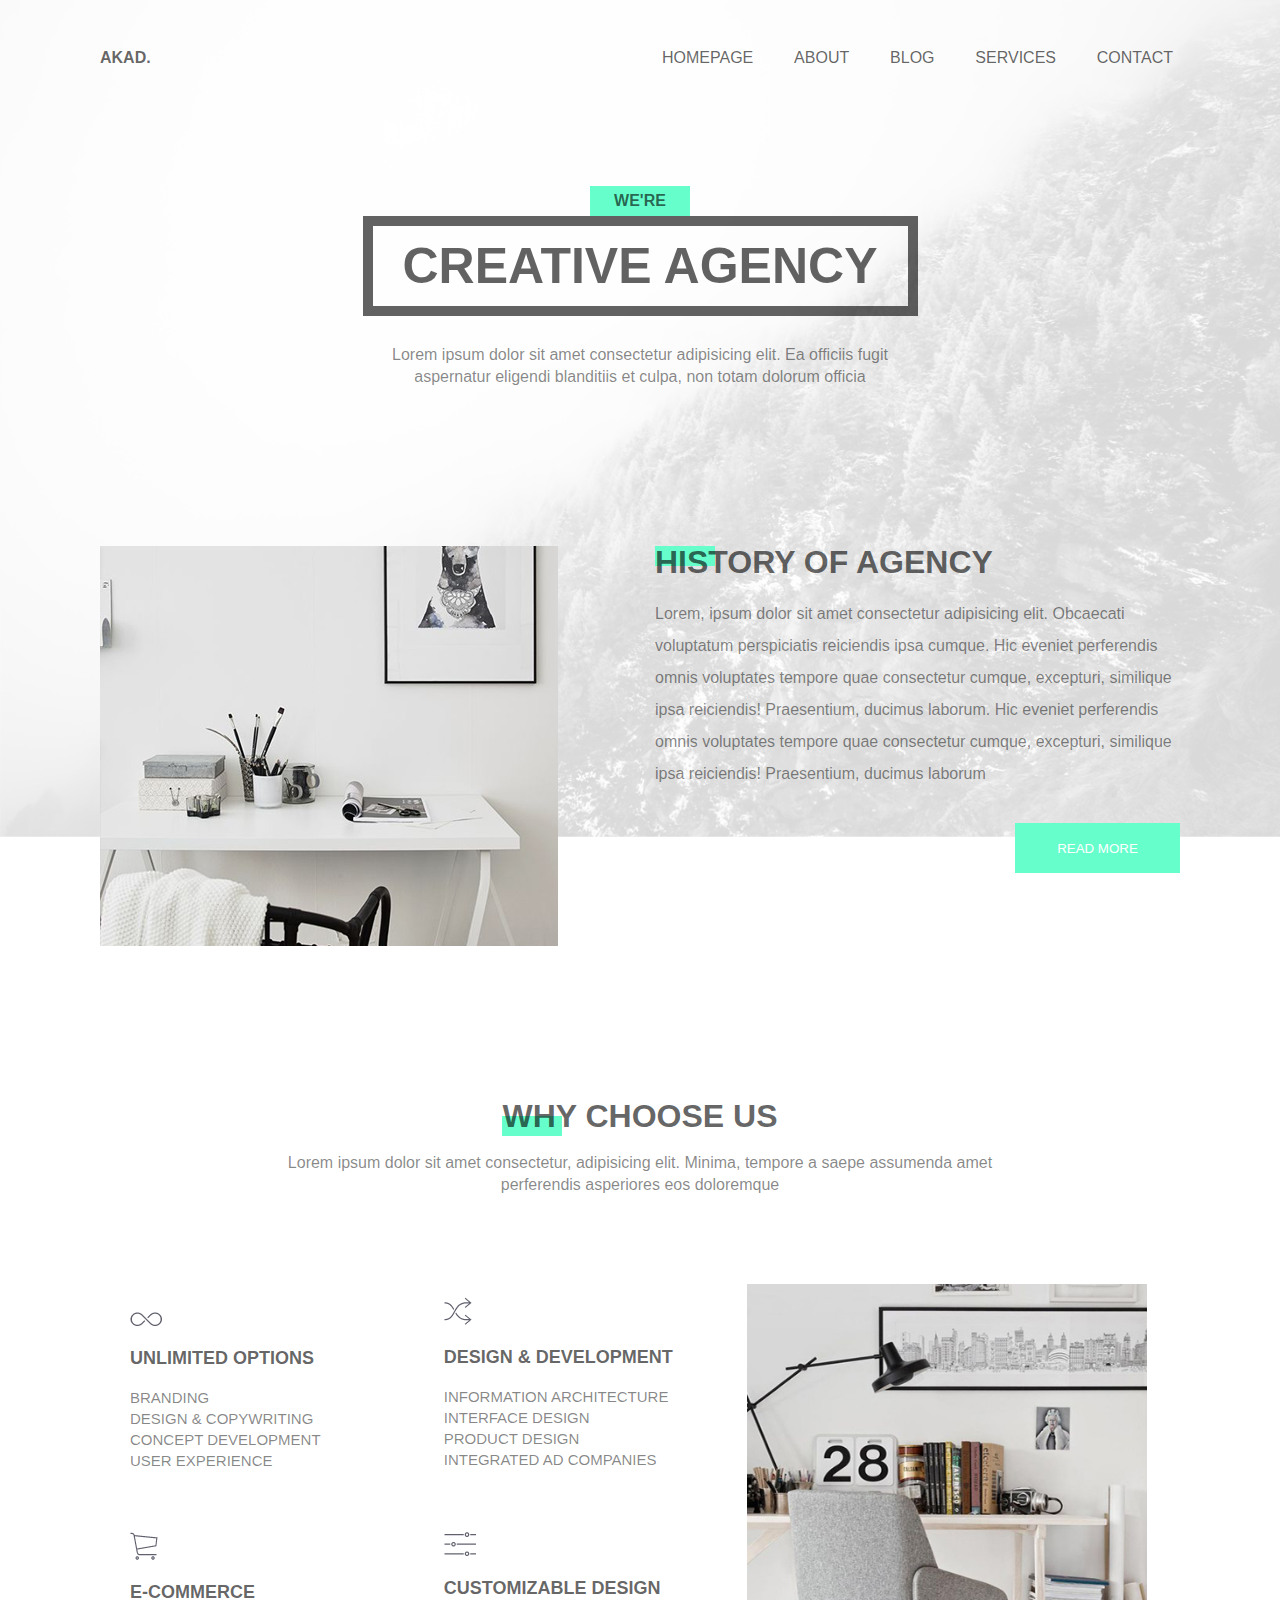
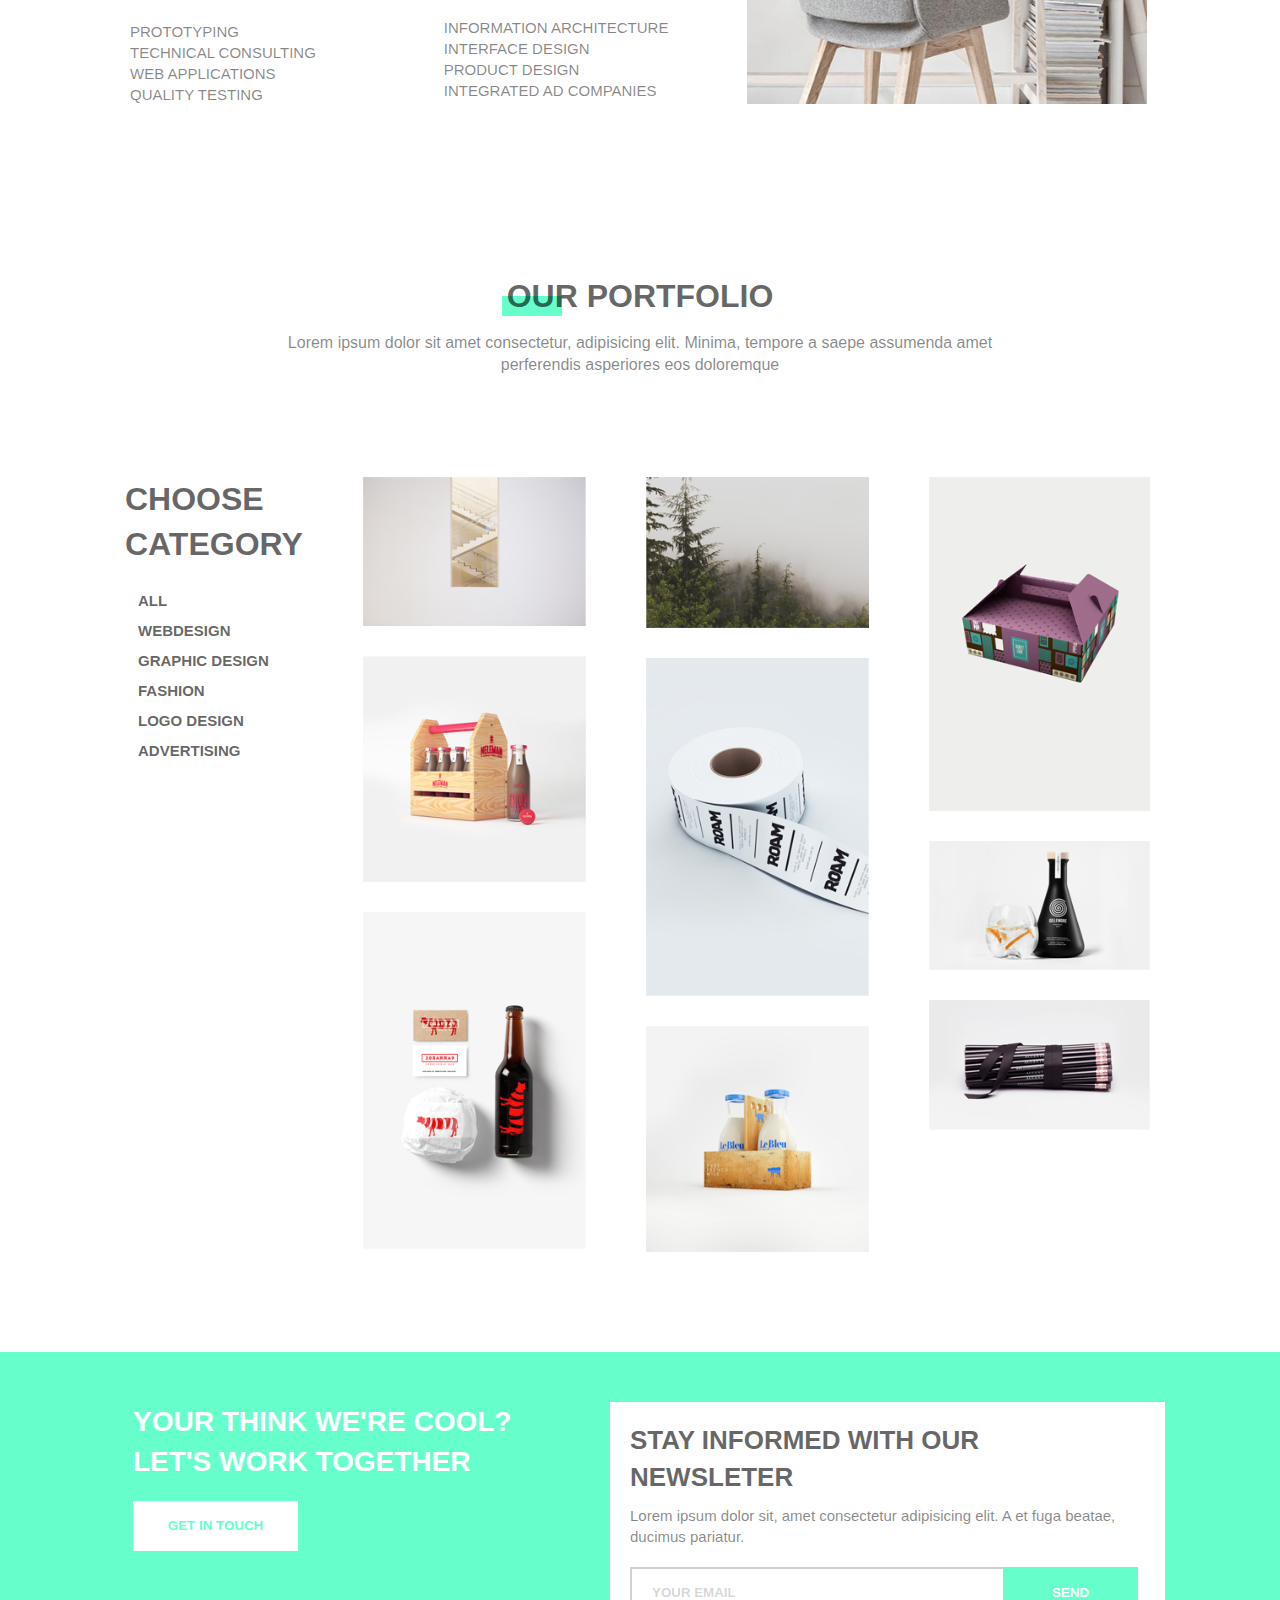
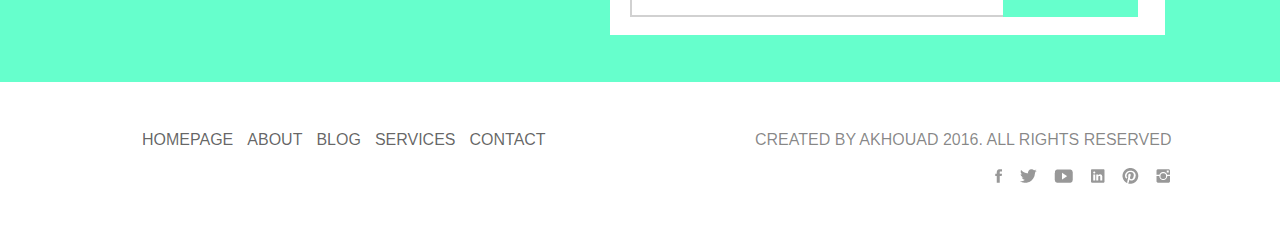
==== index.html @ 162cc3d8 "changed folders in project" ====
<!DOCTYPE html>
<html lang="en">
<head>
    <meta charset="UTF-8">
    <meta name="viewport" content="width=device-width, initial-scale=1.0">
    <title>Document</title>
    <link rel="stylesheet" href="reset.css"/>
    <link rel="stylesheet" href="grid.css"/>
    <link rel="stylesheet" href="style.css"/>
</head>
<body>
    <header>
        <div class="container">
            <div class="row column">
                <div class="col-md-12 head">
                    <div class="col-md-6">
                        <div class="logo">
                            <a>AKAD.</a>
                        </div>
                    </div>
                    <div class="col-md-6">
                        <div class="menu">
                            <nav>
                                <ul class="submenu">
                                    <li><a href="">HOMEPAGE</a></li>
                                    <li><a href="">ABOUT</a></li>
                                    <li><a href="">BLOG</a></li>
                                    <li><a href="">SERVICES</a></li>
                                    <li><a href="">CONTACT</a></li>
                                </ul>
                            </nav>
                        </div>
                    </div>
                </div>
                <div class="col-md-12 midle column">
                    <div class="col-md-4">
                        <div class="were">
                            <a>WE'RE</a>
                        </div>
                    </div>
                    <div class="col-md-4">
                        <div class="creative">
                            <a>CREATIVE AGENCY</a>
                        </div>
                    </div>
                    <div class="col-md-4">
                        <div class="inf">
                            <a>Lorem ipsum dolor sit amet consectetur adipisicing elit. Ea officiis fugit aspernatur eligendi blanditiis et culpa, non totam dolorum officia</a>
                        </div>
                    </div>
                </div>
                <div class="col-md-12 photoinf">
                    <div class="col-md-6">
                        <div class="first-img">
                            <img src="images/first-img.png">
                        </div>
                    </div>
                    <div class="col-md-6">
                        <div class="history">
                            <div class="gen">
                                <div class="green"></div>
                                <h3>HISTORY OF AGENCY</h3>
                            </div>
                            <div class="text">
                                <a>Lorem, ipsum dolor sit amet consectetur adipisicing elit. Obcaecati voluptatum perspiciatis reiciendis ipsa cumque. Hic eveniet perferendis omnis voluptates tempore quae consectetur cumque, excepturi, similique ipsa reiciendis! Praesentium, ducimus laborum. Hic eveniet perferendis omnis voluptates tempore quae consectetur cumque, excepturi, similique ipsa reiciendis! Praesentium, ducimus laborum</a>
                            </div>
                            <div class="but">
                                <button>READ MORE</button>
                            </div>
                        </div>
                    </div>
                </div>
            </div>
        </div>
    </header>
    <main>
        <section class="section1">
            <div class="container">
                <div class="row column">
                    <div class="col-md-12 choose">
                        <div class="green"></div>
                        <h3>WHY CHOOSE US</h3>
                        <a>Lorem ipsum dolor sit amet consectetur, adipisicing elit. Minima, tempore a saepe assumenda amet perferendis asperiores eos doloremque</a>
                    </div>
                    <div class="col-md-12 infoWithPhoto">
                        <div class="col-md-7 gnbox">
                            <div class="col-md-12 ngnbox">
                                <div class="col-md-6 box">
                                    <div class="lg-1">
                                        <img src="images/logo1.png">
                                    </div>
                                    <h3>UNLIMITED OPTIONS</h3>
                                    <a>BRANDING</a>
                                    <a>DESIGN & COPYWRITING</a>
                                    <a>CONCEPT DEVELOPMENT</a>
                                    <a>USER EXPERIENCE</a>
                                </div>
                                <div class="col-md-6 box">
                                    <div class="lg">
                                        <img src="images/logo2.png">
                                    </div>
                                    <h3>DESIGN & DEVELOPMENT</h3>
                                    <a>INFORMATION ARCHITECTURE</a>
                                    <a>INTERFACE DESIGN</a>
                                    <a>PRODUCT DESIGN</a>
                                    <a>INTEGRATED AD COMPANIES</a>
                                </div>
                            </div>
                            <div class="col-md-12 ngnbox">
                                <div class="col-md-6 box">
                                    <div class="lg">
                                        <img src="images/logo3.png">
                                    </div>
                                    <h3>E-COMMERCE</h3>
                                    <a>PROTOTYPING</a>
                                    <a>TECHNICAL CONSULTING</a>
                                    <a>WEB APPLICATIONS</a>
                                    <a>QUALITY TESTING</a>
                                </div>
                                <div class="col-md-6 box">
                                    <div class="lg">
                                        <img src="images/logo4.png">
                                    </div>
                                    <h3>CUSTOMIZABLE DESIGN</h3>
                                    <a>INFORMATION ARCHITECTURE</a>
                                    <a>INTERFACE DESIGN</a>
                                    <a>PRODUCT DESIGN</a>
                                    <a>INTEGRATED AD COMPANIES</a>
                                </div>
                            </div>
                        </div>
                        <div class="col-md-5 ph">
                            <img src="images/secong-img.png">
                        </div>
                    </div>
                </div>
            </div>
        </section>
        <section class="section2">
            <div class="container">
                <div class="row column">
                    <div class="col-md-12  choose numb2">
                        <div class="green"></div>
                        <h3>OUR PORTFOLIO</h3>
                        <a>Lorem ipsum dolor sit amet consectetur, adipisicing elit. Minima, tempore a saepe assumenda amet perferendis asperiores eos doloremque</a>
                    </div>
                    <div class="col-md-12 line">
                        <div class="col-md-2 submenu2">
                            <h3>CHOOSE CATEGORY</h3>
                            <div><a href="">ALL</a></div>
                            <div><a href="">WEBDESIGN</a></div>
                            <div><a href="">GRAPHIC DESIGN</a></div>
                            <div><a href="">FASHION</a></div>
                            <div><a href="">LOGO DESIGN</a></div>
                            <div><a href="">ADVERTISING</a></div>
                        </div>
                        <div class="col-md-10 line photos">
                            <div class="col-md-4 column">
                                <div class="col-md-4 bx">
                                    <img src="images/portfolio1.png">
                                </div>
                                <div class="col-md-4 bx">
                                    <img src="images/portfolio2.png">
                                </div>
                                <div class="col-md-4 bx">
                                    <img src="images/portfolio3.png">
                                </div>
                            </div>
                            <div class="col-md-4 column">
                                <div class="col-md-4 bx">
                                    <img src="images/portfolio4.png">
                                </div>
                                <div class="col-md-4 bx">
                                    <img src="images/portfolio5.png">
                                </div>
                                <div class="col-md-4 bx">
                                    <img src="images/portfolio6.png">
                                </div>
                            </div>
                            <div class="col-md-4 column">
                                <div class="col-md-4 bx">
                                    <img src="images/portfolio7.png">
                                </div>
                                <div class="col-md-4 bx">
                                    <img src="images/portfolio8.png">
                                </div>
                                <div class="col-md-4 bx">
                                    <img src="images/portfolio9.png">
                                </div>
                            </div>
                        </div>
                    </div>
                </div>
            </div>
        </section>
        <section class="section3">
            <div class="container">
                <div class="row">
                    <div class="col-md-5 cool column">
                        <h3>YOUR THINK WE'RE COOL? LET'S WORK TOGETHER</h3>
                        <button>GET IN TOUCH</button>
                    </div>
                    <div class="col-md-6">
                        <div class="mailDiv">
                            <h3>STAY INFORMED WITH OUR NEWSLETER</h3>
                            <a>Lorem ipsum dolor sit, amet consectetur adipisicing elit. A et fuga beatae, ducimus pariatur.</a>
                            <div class="mail">
                                <input type="email" placeholder="YOUR EMAIL">
                                <button>SEND</button>
                            </div>
                        </div>
                    </div>
                </div>
            </div>
        </section>
    </main>
    <footer class="footer">
        <div class="container">
            <div class="row">
                <div class="col-md-6 settingsMenuFooter">
                    <div class="menu">
                        <nav>
                            <ul class="submenu">
                                <li><a href="">HOMEPAGE</a></li>
                                <li><a href="">ABOUT</a></li>
                                <li><a href="">BLOG</a></li>
                                <li><a href="">SERVICES</a></li>
                                <li><a href="">CONTACT</a></li>
                            </ul>
                        </nav>
                    </div> 
                </div>
                <div class="col-md-6 column footerInfo">
                    <h3>CREATED BY AKHOUAD 2016. ALL RIGHTS RESERVED</h3>
                    <div class="links">
                        <img src="images/links.png" alt="">
                    </div>
                </div>
            </div>
        </div>
    </footer>
</body>
</html>
---- grid.css ----
* {
    box-sizing: border-box;
}

body {
    min-height: 1500px;
    font-family: 'Open Sans', sans-serif;
}

.container {
    width: 100%;
    padding-left: 15px;
    padding-right: 15px;
    margin-left: auto;
    margin-right: auto;
}

.row {
    display: flex;
    margin-left: -15px;
    margin-right: -15px;
}

 [class*="col-"] {
     padding-left: 15px;
     padding-right: 15px;
}

.col-xs-12 {
    flex: 0 0 100%;
    max-width: 100%;
}



@media(min-width:768px){
    .container {
        max-width: 720px;
    }
}

@media(min-width:992px){
    .container {
        max-width: 960px;
    }
    .col-md-2 {
        flex: 0 0 16.66667%;
        max-width: 16.66667;
    }
    .col-md-8 {
        flex: 0 0 66.66667%;
        max-width: 66.66667%;
    }
    .col-md-6 {
        flex: 0 0 50%;
        max-width: 50%;
    }
    .col-md-7 {
        flex: 0 0 58.33333%;
        max-width: 58.33333%;
    }
    .col-md-5 {
        flex: 0 0 41.6666667%;
        max-width: 41.6666667%;
    }
    .col-md-3 {
        flex: 0 0 25%;
        max-width: 25%;
    }
}

@media(min-width:1200px){
    .container {
        max-width: 1140px;
    }
}

@media (max-width: 767px) {
    .header-row {
        flex-direction: column;
    }
}
---- style.css ----
/* HEADER */

.column {
    display: flex;
    flex-direction: column;
}

header {
    display: flex;
    height: 850px;
    background-image: url(images/BG.png);
    background-repeat: no-repeat;
    background-size: 100%;
    align-items: center;
    flex-direction: column;
}

.head {
    display: flex;
    flex-direction: row;
    padding-top: 50px;
}

.logo a {
    color: rgba(0, 0, 0, 0.616);
    font-weight: bold;
}

.submenu {
    display: flex;
    justify-content: space-between;
    flex-direction: row;
}

.submenu li a {
    text-decoration: none;
    color: rgba(0, 0, 0, 0.616);
    border: 2px solid transparent;
    border-radius: 10px;
    padding: 5px;
}

.submenu li a:hover {
    border: 2px solid rgba(0, 0, 0, 0.616);
    border-radius: 10px;
    padding: 5px;
}

.midle {
    width: 628px;
    height: 270px;
    display: flex;
    justify-content: center;
    align-items: center;
    align-self: center;
    padding-top: 200px;
}

.were {
    width: 100px;
    height: 30px;
    background-color: #66ffcc;
    display: flex;
    justify-content: center;
    align-items: center;
}

.were a {
    color: rgba(0, 0, 0, 0.616);
    font-weight: bold;
}

.creative {
    width: 555px;
    height: 100px;
    border: 10px solid rgba(0, 0, 0, 0.616);
    display: flex;
    justify-content: center;
    align-items: center;
}

.creative a {
    font-size: 50px;
    font-weight: bold;
    color: rgba(0, 0, 0, 0.616);
}

.inf {
    width: 555px;
    height: 100px;
    border: 10px solid transparent;
    display: flex;
    justify-content: center;
    align-items: center;
}

.inf a {
    line-height: 1.4;
    color: rgba(0, 0, 0, 0.479);
    text-align: center;
}

.photoinf {
    display: flex;
    flex-direction: row;
    padding-top: 180px;
}
.first-img {
    padding-top: 30px;
}

.history {
    padding-top: 30px;
}

.green {
    width: 60px;
    height: 20px;
    background-color: #66ffcc;
    position: absolute;
    padding-top: 10px;
}

.gen h3 {
    position: relative;
    font-size: 32px;
    font-weight: bold;
    padding-bottom: 20px;
    color: rgba(0, 0, 0, 0.616);
}

.text a {
    line-height: 2;
    color: rgba(0, 0, 0, 0.479);
}

.but {
    display: flex;
    justify-content: flex-end;
    padding-top: 33px;
}

.but button {
    width: 165px;
    height: 50px;
    background-color: #66ffcc;
    color: white;
    border: none;
}


/* MAIN */
.section1 {
    height: 1010px;
}
.choose {
    display: flex;
    align-items: center;
    flex-direction: column;
    padding-top: 250px;
}

.choose > .green {
    position: absolute;
    margin-right: 79px;
    margin-right: 216px;
    margin-top: 16px;
}

.choose > h3 {
    position: relative;
    font-size: 32px;
    font-weight: bold;
    padding-bottom: 20px;
    color: rgba(0, 0, 0, 0.616);
}

.choose a {
    display: flex;
    justify-content: center;
    width: 738px;
    text-align: center;
    line-height: 1.4;
    color: rgba(0, 0, 0, 0.479);
}

.gnbox {
    display: flex;
    flex-direction: column;
}

.ngnbox {
    display: flex;
    flex-direction: row;

}

.ngnbox:first-child {
    margin-top: 100px;
}

.ngnbox:last-child {
    margin-top: 20px;
}

.box {
    display: flex;
    flex-direction: column;
    width: 280px;
    height: 215px;
    margin-right: 20px;
}

.lg {
    padding-bottom: 20px;
}

.lg-1 {
   margin-top: 15px;
   padding-bottom: 20px;
}

.box h3 {
    padding-bottom: 20px;
    font-size: 18px;
    font-weight: bold;
    color: rgba(0, 0, 0, 0.616);
}
 .box a {
    line-height: 1.4;
    font-size: 15px;
    color: rgba(0, 0, 0, 0.479);
 }

 .infoWithPhoto {
    display: flex;
    flex-direction: row;
 }

.ph {
    margin-top: 87px;
}

 .ph img {
    width: 400px ;
    height: 420px;
 }


/* SECTION 2 */

.numb2 {
    padding-top: 20px;
}

.submenu2 {
    display: flex;
    flex-direction: column;
    padding-top: 100px;
    padding-left: 40px;
}

.submenu2 h3 {
    font-size: 32px;
    font-weight: bold;
    padding-bottom: 20px;
    color: rgba(0, 0, 0, 0.616);
    line-height: 1.4;
}


.submenu2 a {
    text-decoration: none;
    line-height: 2;
    font-size: 15px;
    color:rgba(0, 0, 0, 0.616);
    font-weight: bold;
    
    padding-top: 2px;
    padding-bottom: 2px;
    padding-right: 13px;
    padding-left: 13px;
}

.submenu2 a:hover {
    background-color: #66ffcc;
    color: white;
}

.line {
    display: flex;
    flex-direction: row;
}

.bx img {
    width: 100%;
    height: 100%;
}

.bx {
    padding-top: 30px;
}

.photos {
    padding-top: 70px;
}

/* SECTION 3 */

.section3 {
    background-color: #66ffcc;
    height: 330px;
    margin-top: 100px;
}

.cool {
    padding-top: 50px;
    padding-left: 63px;
}

.cool h3 {
    font-size: 28px;
    font-weight: bold;
    padding-bottom: 20px;
    color: white;
    line-height: 1.4;
}

.cool button {
    width: 165px;
    height: 50px;
    background-color: white;
    border: none;
    color: #66ffcc;
    font-weight: bold;
}

.mailDiv {
    display: flex;
    flex-direction: column;
    padding: 20px;
    margin-top: 50px;
    margin-left: 50px;
    width: 555px;
    height: 233px;
    background-color: white;
}

.mailDiv h3 {
    font-size: 26px;
    font-weight: bold;
    padding-bottom: 10px;
    color: rgba(0, 0, 0, 0.616);
    line-height: 1.4;
}

.mailDiv a {
    line-height: 1.4;
    font-size: 15px;
    color: rgba(0, 0, 0, 0.479);
    padding-bottom: 20px;
}

.mail {
    width: 510px;
    height: 50px;
    display: flex;
    flex-direction: row;
}

.mail input {
    width: 375px;
    height: 50px;
    margin-bottom: 20px;
    padding-left: 20px;
    border: 2px solid rgba(0, 0, 0, 0.178); 
    border-right-color: transparent;
}

.mail button {
    width: 135px;
    height: 50px;
    background-color: #66ffcc;
    color: white;
    font-weight: bold;
    border: none;
    margin-left: -2px;
}

.mail ::placeholder{
    color: rgba(0, 0, 0, 0.178);
    font-weight: bold;
}

/* FOOTER */

.footer {
    height: 155px;
}

.settingsMenuFooter {
    display: flex;
    margin-top: 50px;
    margin-left: 50px;
}

.footerInfo {
    margin-top: 50px;
}

.footerInfo h3 {
    color: rgba(0, 0, 0, 0.479);
    margin-left: 50px;
}

.links {
    display: flex;
    flex-direction: row;
    justify-content: flex-end;
    padding-right: 75px;
    margin-top: 20px;
}
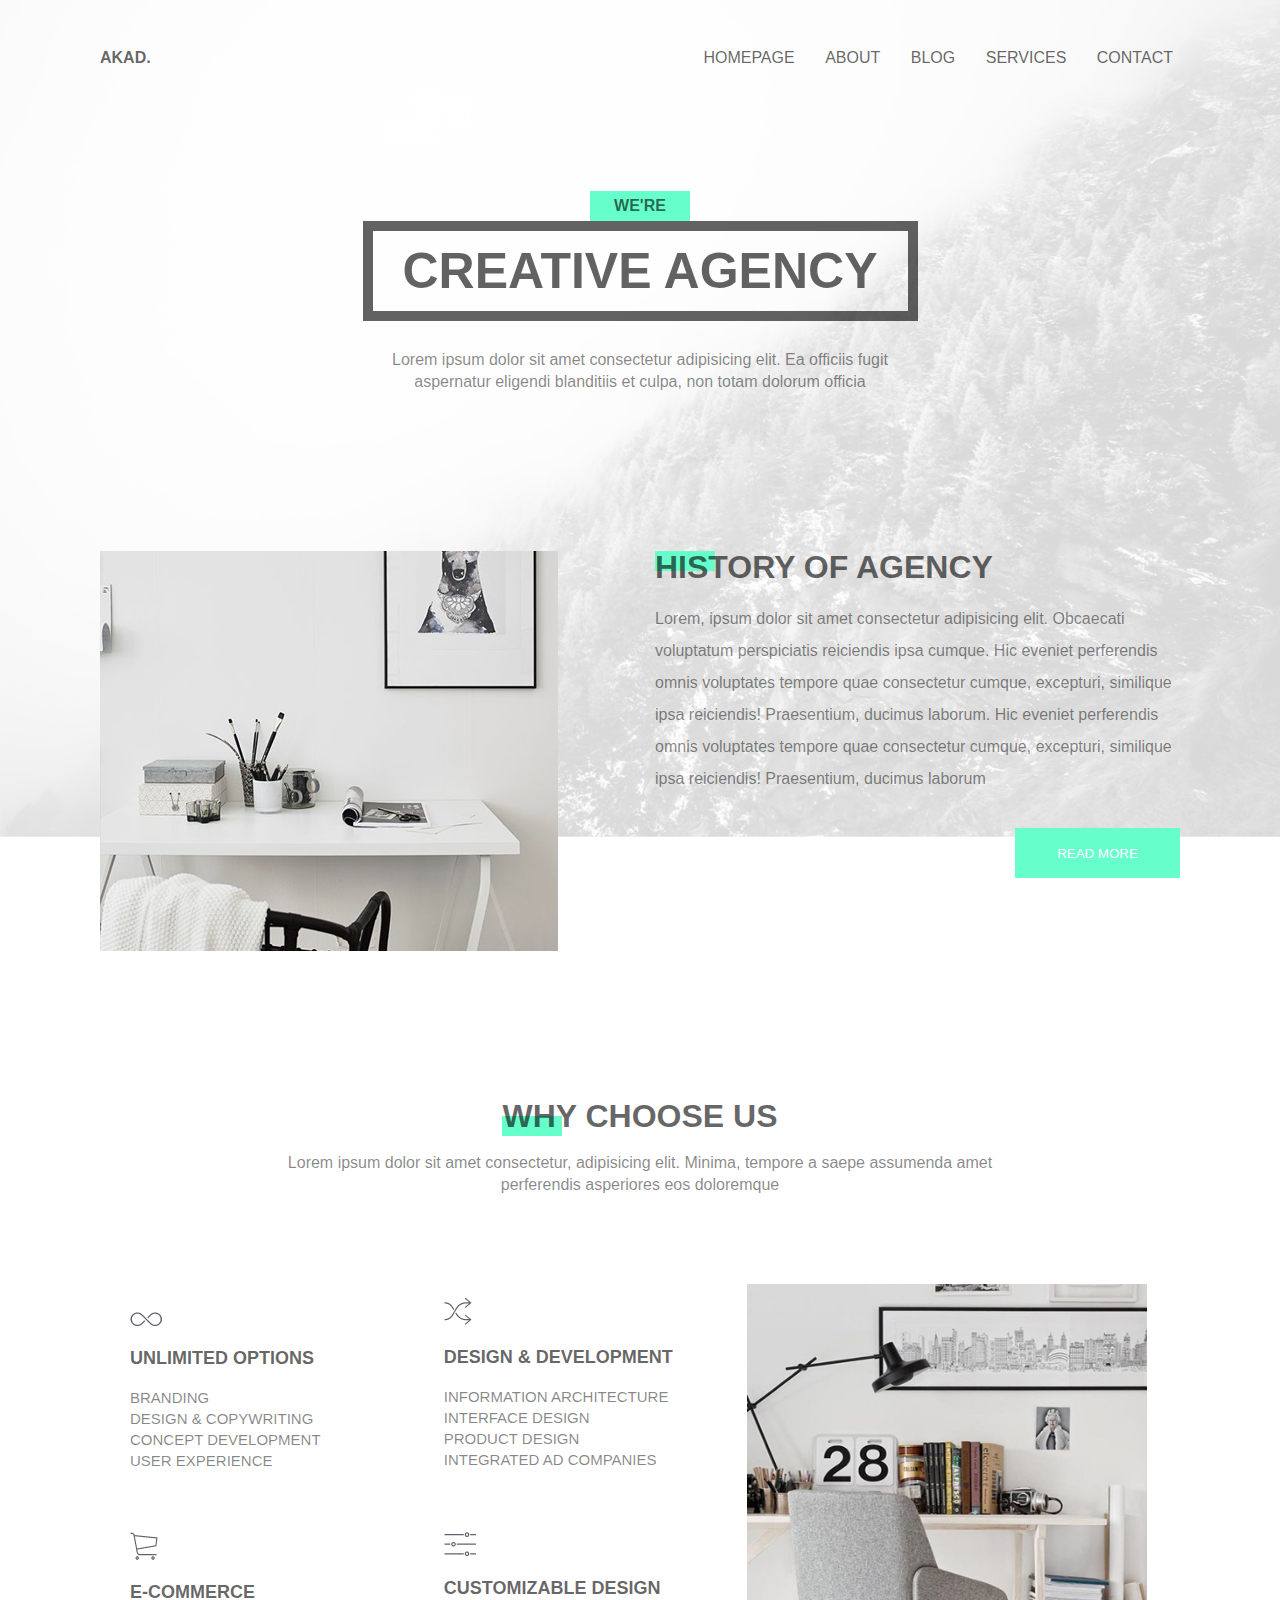
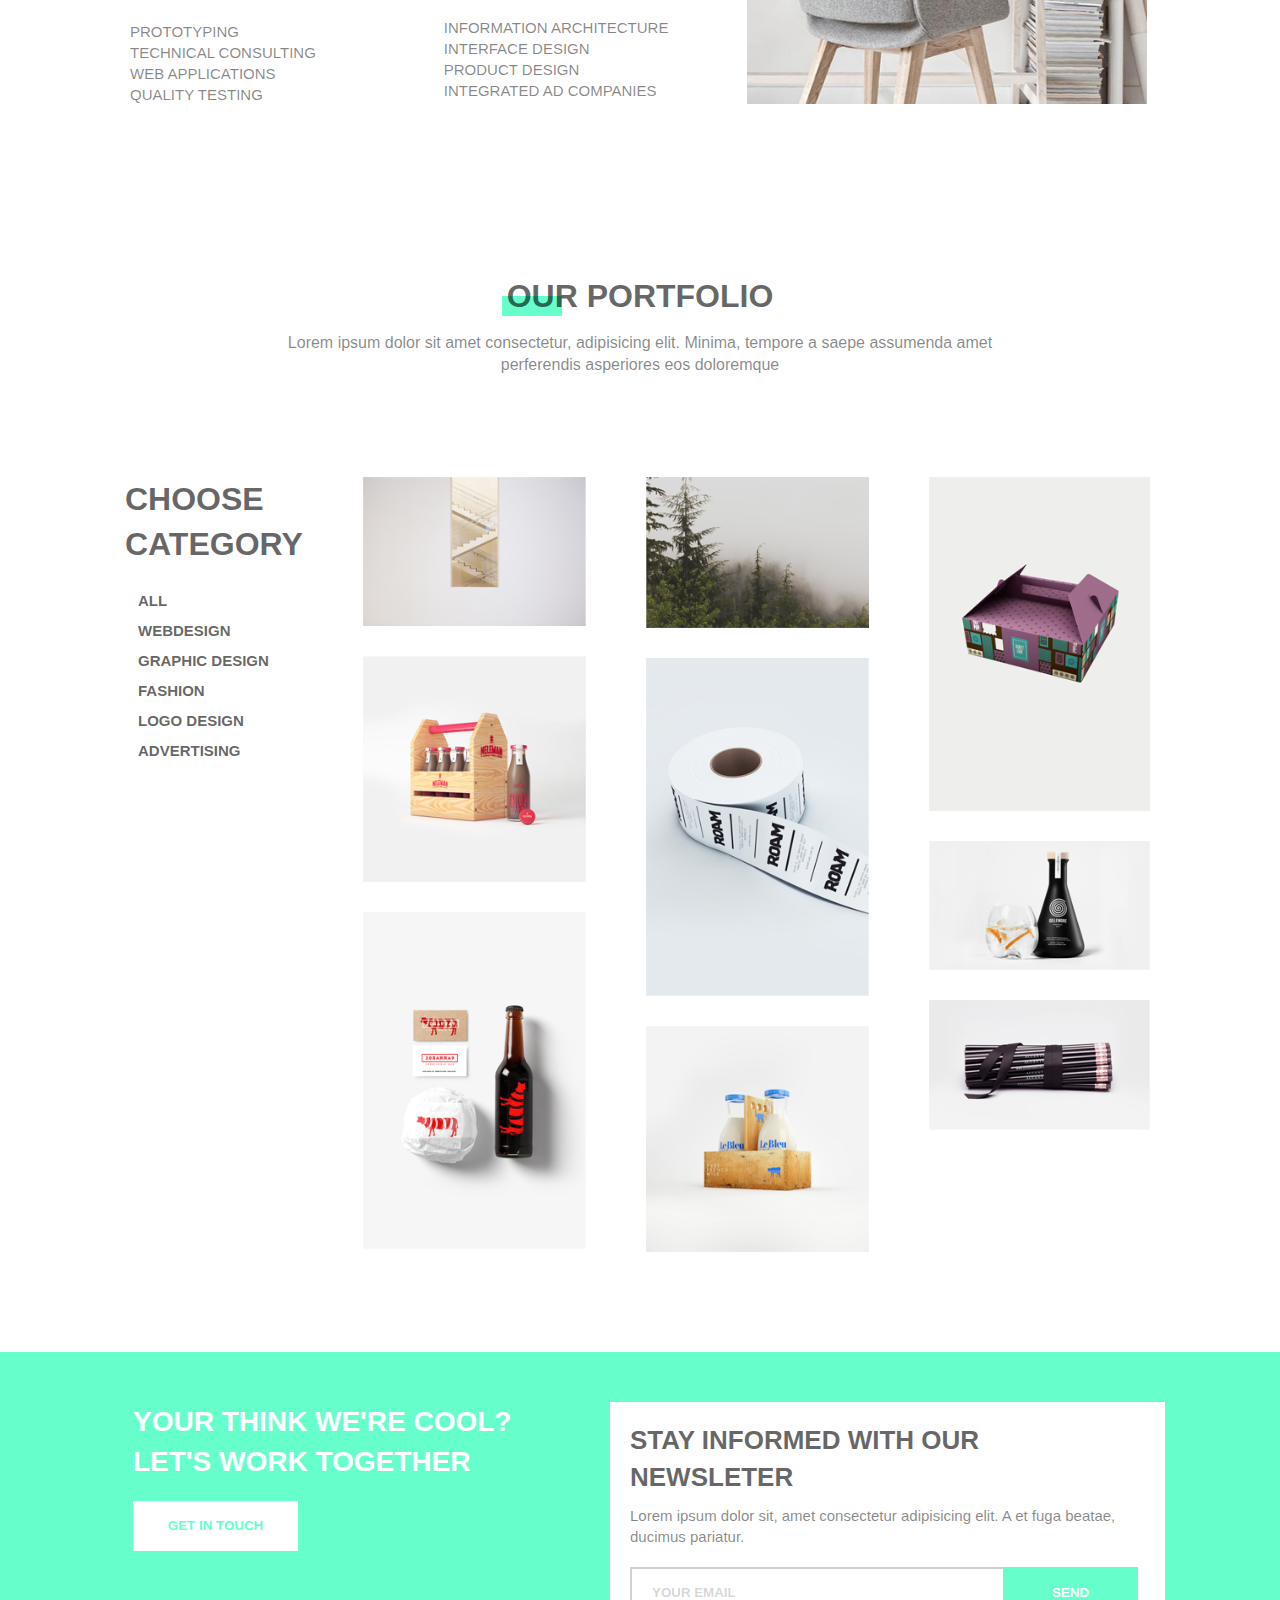
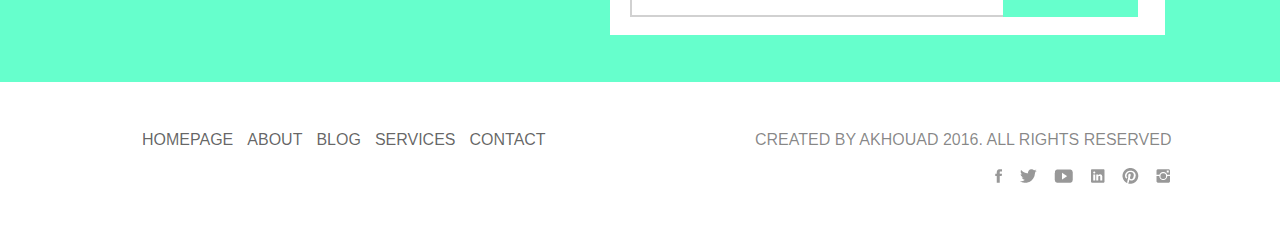
==== commit 7aa6f085: "added burger-menu to all project" ====
--- a/index.html
+++ b/index.html
@@ -12,50 +12,56 @@
     <header>
         <div class="container">
             <div class="row column">
-                <div class="col-md-12 head">
-                    <div class="col-md-6">
+                <div class="col-md-12 col-xs-12 head space">
+                    <div class="col-md-6 col-xs-6">
                         <div class="logo">
                             <a>AKAD.</a>
                         </div>
                     </div>
-                    <div class="col-md-6">
+                    <div class="col-md-6 col-xs-6">
                         <div class="menu">
-                            <nav>
-                                <ul class="submenu">
-                                    <li><a href="">HOMEPAGE</a></li>
-                                    <li><a href="">ABOUT</a></li>
+                            <nav class="navigation hidden-menu">
+                                <ul class="submenu cl">
+                                    <button class="close">X</button>
+                                    <li><a href="index.html">HOMEPAGE</a></li>
+                                    <li><a href="about.html">ABOUT</a></li>
                                     <li><a href="">BLOG</a></li>
-                                    <li><a href="">SERVICES</a></li>
+                                    <li><a href="ourServices.html">SERVICES</a></li>
                                     <li><a href="">CONTACT</a></li>
                                 </ul>
                             </nav>
-                        </div>
-                    </div>
-                </div>
-                <div class="col-md-12 midle column">
+                            <div class="nav-gamburger-menu">
+                                <span></span>
+                                <span></span>
+                                <span></span>
+                            </div>
+                        </div>
+                    </div>
+                </div>
+                <div class="col-md-12 col-xs-12 midle column">
                     <div class="col-md-4">
                         <div class="were">
                             <a>WE'RE</a>
                         </div>
                     </div>
-                    <div class="col-md-4">
+                    <div class="col-md-4 col-xs-12">
                         <div class="creative">
                             <a>CREATIVE AGENCY</a>
                         </div>
                     </div>
-                    <div class="col-md-4">
+                    <div class="col-md-4 col-xs-12">
                         <div class="inf">
                             <a>Lorem ipsum dolor sit amet consectetur adipisicing elit. Ea officiis fugit aspernatur eligendi blanditiis et culpa, non totam dolorum officia</a>
                         </div>
                     </div>
                 </div>
-                <div class="col-md-12 photoinf">
-                    <div class="col-md-6">
+                <div class="col-md-12 col-xs-12 photoinf cl">
+                    <div class="col-md-6 col-xs-12">
                         <div class="first-img">
                             <img src="images/first-img.png">
                         </div>
                     </div>
-                    <div class="col-md-6">
+                    <div class="col-md-6 col-xs-12">
                         <div class="history">
                             <div class="gen">
                                 <div class="green"></div>
@@ -77,15 +83,15 @@
         <section class="section1">
             <div class="container">
                 <div class="row column">
-                    <div class="col-md-12 choose">
+                    <div class="col-md-12 col-xs-12 choose">
                         <div class="green"></div>
                         <h3>WHY CHOOSE US</h3>
                         <a>Lorem ipsum dolor sit amet consectetur, adipisicing elit. Minima, tempore a saepe assumenda amet perferendis asperiores eos doloremque</a>
                     </div>
-                    <div class="col-md-12 infoWithPhoto">
-                        <div class="col-md-7 gnbox">
-                            <div class="col-md-12 ngnbox">
-                                <div class="col-md-6 box">
+                    <div class="col-md-12 col-xs-12 infoWithPhoto cl">
+                        <div class="col-md-7 col-xs-12 gnbox cl">
+                            <div class="col-md-12 col-xs-12 ngnbox cl">
+                                <div class="col-md-6 col-xs-12 box">
                                     <div class="lg-1">
                                         <img src="images/logo1.png">
                                     </div>
@@ -95,7 +101,7 @@
                                     <a>CONCEPT DEVELOPMENT</a>
                                     <a>USER EXPERIENCE</a>
                                 </div>
-                                <div class="col-md-6 box">
+                                <div class="col-md-6 col-xs-12 box">
                                     <div class="lg">
                                         <img src="images/logo2.png">
                                     </div>
@@ -106,8 +112,8 @@
                                     <a>INTEGRATED AD COMPANIES</a>
                                 </div>
                             </div>
-                            <div class="col-md-12 ngnbox">
-                                <div class="col-md-6 box">
+                            <div class="col-md-12 col-xs-12 ngnbox cl">
+                                <div class="col-md-6 col-xs-12 box">
                                     <div class="lg">
                                         <img src="images/logo3.png">
                                     </div>
@@ -117,7 +123,7 @@
                                     <a>WEB APPLICATIONS</a>
                                     <a>QUALITY TESTING</a>
                                 </div>
-                                <div class="col-md-6 box">
+                                <div class="col-md-6 col-xs-12 box">
                                     <div class="lg">
                                         <img src="images/logo4.png">
                                     </div>
@@ -129,7 +135,7 @@
                                 </div>
                             </div>
                         </div>
-                        <div class="col-md-5 ph">
+                        <div class="col-md-5 col-xs-12 ph">
                             <img src="images/secong-img.png">
                         </div>
                     </div>
@@ -138,14 +144,14 @@
         </section>
         <section class="section2">
             <div class="container">
-                <div class="row column">
-                    <div class="col-md-12  choose numb2">
+                <div class="row column cl">
+                    <div class="col-md-12 col-xs-12 choose numb2">
                         <div class="green"></div>
                         <h3>OUR PORTFOLIO</h3>
                         <a>Lorem ipsum dolor sit amet consectetur, adipisicing elit. Minima, tempore a saepe assumenda amet perferendis asperiores eos doloremque</a>
                     </div>
-                    <div class="col-md-12 line">
-                        <div class="col-md-2 submenu2">
+                    <div class="col-md-12 col-xs-12 line cl">
+                        <div class="col-md-2 col-xs-12 submenu2">
                             <h3>CHOOSE CATEGORY</h3>
                             <div><a href="">ALL</a></div>
                             <div><a href="">WEBDESIGN</a></div>
@@ -154,37 +160,37 @@
                             <div><a href="">LOGO DESIGN</a></div>
                             <div><a href="">ADVERTISING</a></div>
                         </div>
-                        <div class="col-md-10 line photos">
-                            <div class="col-md-4 column">
-                                <div class="col-md-4 bx">
+                        <div class="col-md-10 col-xs-12 line photos cl">
+                            <div class="col-md-4 col-xs-12 column cl">
+                                <div class="col-md-4 col-xs-12 bx">
                                     <img src="images/portfolio1.png">
                                 </div>
-                                <div class="col-md-4 bx">
+                                <div class="col-md-4 col-xs-12 bx">
                                     <img src="images/portfolio2.png">
                                 </div>
-                                <div class="col-md-4 bx">
+                                <div class="col-md-4 col-xs-12 bx">
                                     <img src="images/portfolio3.png">
                                 </div>
                             </div>
-                            <div class="col-md-4 column">
-                                <div class="col-md-4 bx">
+                            <div class="col-md-4 col-xs-12 column cl">
+                                <div class="col-md-4 col-xs-12 bx">
                                     <img src="images/portfolio4.png">
                                 </div>
-                                <div class="col-md-4 bx">
+                                <div class="col-md-4 col-xs-12 bx cl">
                                     <img src="images/portfolio5.png">
                                 </div>
-                                <div class="col-md-4 bx">
+                                <div class="col-md-4 col-xs-12 bx cl">
                                     <img src="images/portfolio6.png">
                                 </div>
                             </div>
-                            <div class="col-md-4 column">
-                                <div class="col-md-4 bx">
+                            <div class="col-md-4 col-xs-12 column cl">
+                                <div class="col-md-4 col-xs-12 bx">
                                     <img src="images/portfolio7.png">
                                 </div>
-                                <div class="col-md-4 bx">
+                                <div class="col-md-4 col-xs-12 bx">
                                     <img src="images/portfolio8.png">
                                 </div>
-                                <div class="col-md-4 bx">
+                                <div class="col-md-4 col-xs-12 bx">
                                     <img src="images/portfolio9.png">
                                 </div>
                             </div>
@@ -195,12 +201,12 @@
         </section>
         <section class="section3">
             <div class="container">
-                <div class="row">
-                    <div class="col-md-5 cool column">
+                <div class="row cl">
+                    <div class="col-md-5 col-xs-12 cool column">
                         <h3>YOUR THINK WE'RE COOL? LET'S WORK TOGETHER</h3>
                         <button>GET IN TOUCH</button>
                     </div>
-                    <div class="col-md-6">
+                    <div class="col-md-6 col-xs-12">
                         <div class="mailDiv">
                             <h3>STAY INFORMED WITH OUR NEWSLETER</h3>
                             <a>Lorem ipsum dolor sit, amet consectetur adipisicing elit. A et fuga beatae, ducimus pariatur.</a>
@@ -216,15 +222,15 @@
     </main>
     <footer class="footer">
         <div class="container">
-            <div class="row">
+            <div class="row cl">
                 <div class="col-md-6 settingsMenuFooter">
                     <div class="menu">
                         <nav>
-                            <ul class="submenu">
-                                <li><a href="">HOMEPAGE</a></li>
-                                <li><a href="">ABOUT</a></li>
+                            <ul class="submenu cl">
+                                <li><a href="index.html">HOMEPAGE</a></li>
+                                <li><a href="about.html">ABOUT</a></li>
                                 <li><a href="">BLOG</a></li>
-                                <li><a href="">SERVICES</a></li>
+                                <li><a href="ourServices.html">SERVICES</a></li>
                                 <li><a href="">CONTACT</a></li>
                             </ul>
                         </nav>
@@ -239,5 +245,6 @@
             </div>
         </div>
     </footer>
+    <script src="homeApp.js"></script>
 </body>
 </html>--- a/grid.css
+++ b/grid.css
@@ -27,10 +27,6 @@
      padding-right: 15px;
 }
 
-.col-xs-12 {
-    flex: 0 0 100%;
-    max-width: 100%;
-}
 
 
 
--- a/style.css
+++ b/style.css
@@ -148,7 +148,6 @@
     color: white;
     border: none;
 }
-
 
 /* MAIN */
 .section1 {
@@ -395,8 +394,8 @@
 
 /* FOOTER */
 
-.footer {
-    height: 155px;
+footer {
+    height: 160px;
 }
 
 .settingsMenuFooter {
@@ -420,4 +419,238 @@
     justify-content: flex-end;
     padding-right: 75px;
     margin-top: 20px;
-}+}
+
+.close {
+    visibility: hidden;
+}
+
+
+
+@media(max-width: 426px) {
+    .container {
+        height: 100%;
+    }
+
+    .submenu li {
+        margin-bottom: 10px;
+    }
+
+    .column {
+        display: flex;
+        flex-direction: column;
+    }
+
+    .col-xs-12 {
+        flex: 0 0 100%;
+        max-width: 100%;
+    }
+
+    .cl {
+        display: flex;
+        flex-direction: column;
+    }
+
+    .midle {
+        width: 628px;
+        height: 270px;
+        display: flex;
+        justify-content: center;
+        align-items: center;
+        align-self: center;
+        padding-top: 230px;
+    }
+
+    .creative {
+        width: 260px;
+        height: 90px;
+        border: 10px solid rgba(0, 0, 0, 0.616);
+        display: flex;
+        justify-content: center;
+        align-items: center;
+    }
+
+    .creative a {
+        font-size: 20px;
+        font-weight: bold;
+        color: rgba(0, 0, 0, 0.616);
+    }
+
+    .inf {
+        width: 260px;
+        height: 100px;
+        border: 10px solid transparent;
+        display: flex;
+        justify-content: center;
+        align-items: center;
+    }
+
+    .first-img {
+        padding-top: 0px;
+    }
+
+    .first-img img {
+        width: 100%;
+        height: 170px;
+    }
+
+    .section1 {
+        margin-top: 550px;
+    }
+
+    .choose a {
+        display: flex;
+        justify-content: center;
+        width: auto;
+        text-align: center;
+        line-height: 1.4;
+        color: rgba(0, 0, 0, 0.479);
+    }
+
+    .ph img {
+        width: 260px;
+        height: 170px;
+    }
+
+    .section2 {
+        margin-top: 590px;
+    }
+
+    .section3 {
+        background-color: #66ffcc;
+        height: 650px;
+        margin-top: 100px;
+    }
+
+    .mail {
+        width: auto;
+        height: 50px;
+        display: flex;
+        flex-direction: row;
+    }
+
+    .mailDiv {
+        display: flex;
+        flex-direction: column;
+        padding: 20px;
+        margin-top: 50px;
+        margin-left: 0px;
+        width: 289px;
+        height: 280px;
+        background-color: white;
+    }
+
+    .mail input {
+        width: 125px;
+        height: 50px;
+        margin-bottom: 20px;
+        padding-left: 16px;
+        border: 2px solid rgba(0, 0, 0, 0.178);
+        border-right-color: transparent;
+    }
+
+    .but {
+        display: flex;
+        justify-content: center;
+        padding-top: 33px;
+    }
+
+    .logo {
+        margin-bottom: 10px;
+    }
+
+    .space {
+        justify-content: space-between;
+    }
+
+    /* MOBILE MENU */
+
+    .nav-gamburger-menu {
+        width: 15px;
+        height: 15px;
+        position: relative;
+    }
+
+    .nav-gamburger-menu span{
+        height: 1px;
+        background-color: black;
+        position: absolute;
+        left: 0;
+        right: 0;
+        transition: .25s ease-in-out;
+    }
+
+    .nav-gamburger-menu span:nth-child(1) {
+        top:3px;
+    }
+    .nav-gamburger-menu span:nth-child(2) {
+        top:7px;
+    }
+    .nav-gamburger-menu span:nth-child(3) {
+        bottom:3px;
+    }
+
+    .hidden-menu {
+        opacity: 0;
+        visibility: hidden;
+    }
+    .navigation {
+        max-width: 280px;
+        top:0;
+        right: 0;
+        bottom: 0;
+        position: fixed;
+        transform: translateX(150%);
+        transition: all 500ms ease-in-out;
+    }
+
+    .nav-gamburger-menu.active-menu span:nth-child(1) {
+        top:50%;
+        height: 2px;
+        transform: rotate(45deg);
+    }
+    .nav-gamburger-menu.active-menu span:nth-child(2) {
+        top:50%;
+        height: 2px;
+        transform: rotate(-45deg);
+    }
+    .nav-gamburger-menu.active-menu span:nth-child(3) {
+        transform: scale(0);
+    }
+
+    .navigation.active-menu {
+        opacity: 1;
+        visibility: visible;
+        transform: translateX(0);
+        top:45px;
+        padding: 20px;
+        padding-top: 15px;
+        background-color: #867f7f;
+        z-index: 100;
+        height: 166px;
+    }
+
+    .close {
+        display: flex;
+        visibility: visible;
+        align-self: flex-end;
+        color: white;
+        margin-bottom: 5px;
+        background-color: transparent;
+        border: none;
+    }
+
+    .hide {
+        display: none;
+    }
+      
+      .show {
+        display: block;
+    }
+      
+
+}
+
+
+
+
